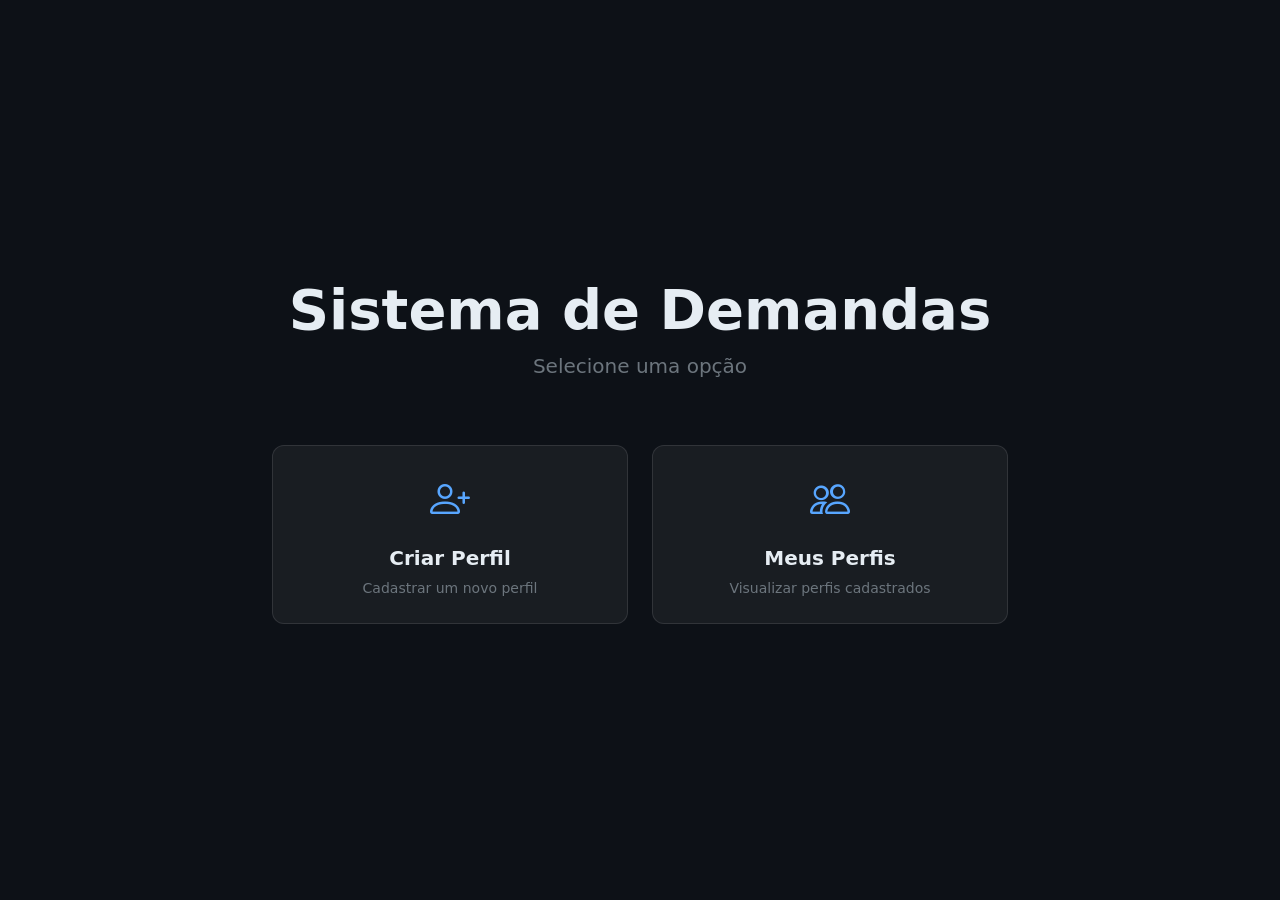
==== src/main/resources/static/index.html @ af5f32a2 "Estrutura spring boot" ====
<!DOCTYPE html>
<html lang="pt-BR">
<head>
  <meta charset="UTF-8" />
  <meta name="viewport" content="width=device-width, initial-scale=1.0"/>
  <title>Sistema de Demandas</title>
  <link rel="stylesheet" href="https://cdn.jsdelivr.net/npm/bootstrap@5.3.3/dist/css/bootstrap.min.css"/>
  <link rel="stylesheet" href="https://cdn.jsdelivr.net/npm/bootstrap-icons@1.11.3/font/bootstrap-icons.min.css"/>
  <link rel="stylesheet" href="styles.css"/>
</head>
<body>

  <div class="text-center mb-5">
    <h1 class="display-4 fw-bold">Sistema de Demandas</h1>
    <p class="text-secondary fs-5">Selecione uma opção</p>
  </div>

  <div class="container">
    <div class="row justify-content-center g-4">

      <div class="col-12 col-sm-6 col-md-4">
        <div class="card-demanda p-4 text-center">
          <i class="bi bi-person-plus mb-3 d-block"></i>
          <h5 class="fw-semibold">Criar Perfil</h5>
          <p class="text-secondary small mb-0">Cadastrar um novo perfil</p>
        </div>
      </div>

      <div class="col-12 col-sm-6 col-md-4">
        <div class="card-demanda p-4 text-center">
          <i class="bi bi-people mb-3 d-block"></i>
          <h5 class="fw-semibold">Meus Perfis</h5>
          <p class="text-secondary small mb-0">Visualizar perfis cadastrados</p>
        </div>
      </div>

    </div>
  </div>

  <script src="https://cdn.jsdelivr.net/npm/bootstrap@5.3.3/dist/js/bootstrap.bundle.min.js"></script>
</body>
</html>
---- src/main/resources/static/styles.css ----
body {
  min-height: 100vh;
  background-color: #0d1117;
  color: #e6edf3;
  display: flex;
  flex-direction: column;
  justify-content: center;
  align-items: center;
}

.card-demanda {
  background: rgba(255,255,255,0.05);
  border: 1px solid rgba(255,255,255,0.1);
  border-radius: 12px;
  transition: transform 0.2s, background 0.2s;
  cursor: pointer;
}

.card-demanda:hover {
  background: rgba(255,255,255,0.1);
  transform: translateY(-4px);
}

.card-demanda i {
  font-size: 2.5rem;
  color: #58a6ff;
}
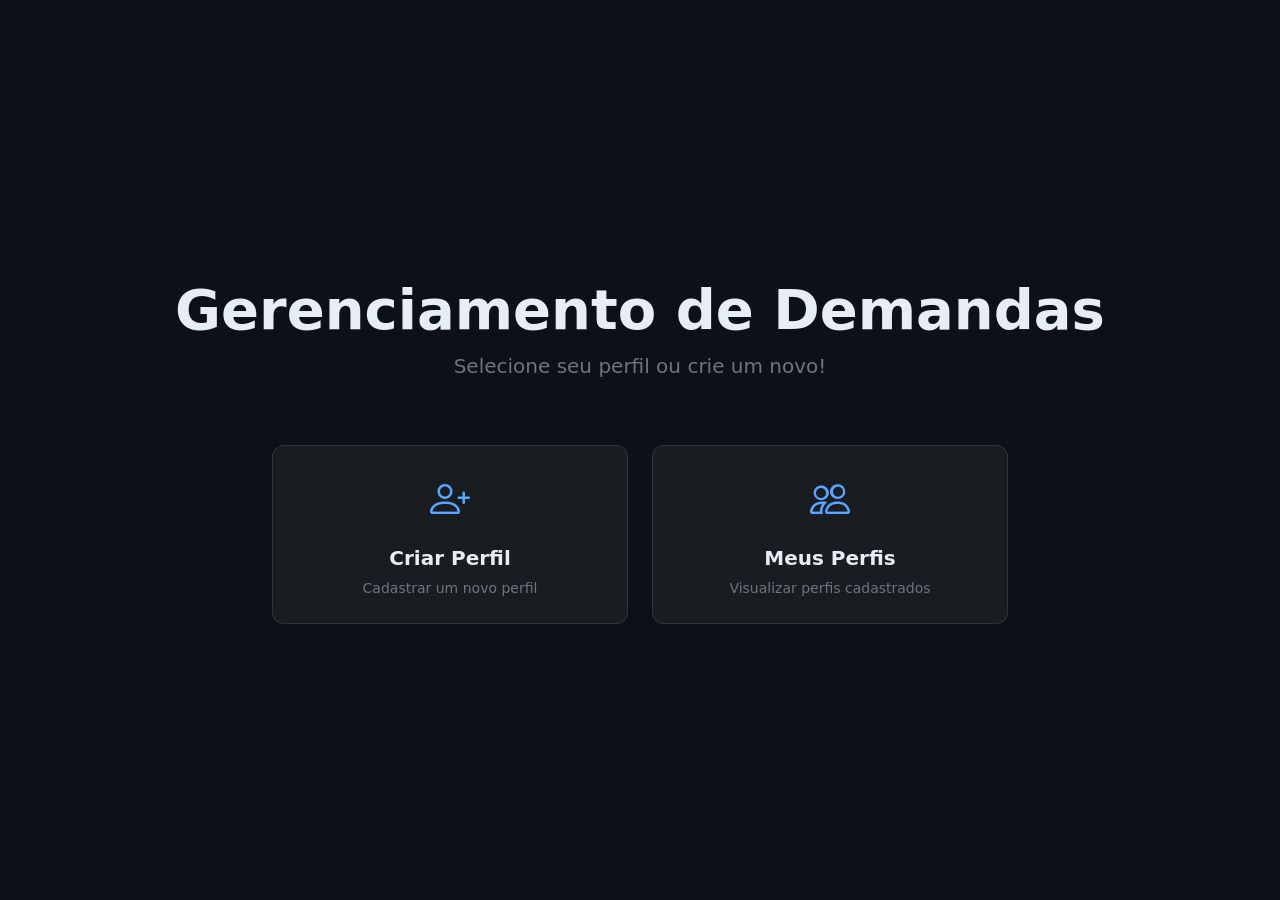
==== commit 81125c20: "Ajustando interfaces web de criar perfil" ====
--- a/src/main/resources/static/index.html
+++ b/src/main/resources/static/index.html
@@ -11,19 +11,21 @@
 <body>
 
   <div class="text-center mb-5">
-    <h1 class="display-4 fw-bold">Sistema de Demandas</h1>
-    <p class="text-secondary fs-5">Selecione uma opção</p>
+    <h1 class="display-4 fw-bold">Gerenciamento de Demandas</h1>
+    <p class="text-secondary fs-5">Selecione seu perfil ou crie um novo!</p>
   </div>
 
   <div class="container">
     <div class="row justify-content-center g-4">
 
       <div class="col-12 col-sm-6 col-md-4">
-        <div class="card-demanda p-4 text-center">
-          <i class="bi bi-person-plus mb-3 d-block"></i>
-          <h5 class="fw-semibold">Criar Perfil</h5>
-          <p class="text-secondary small mb-0">Cadastrar um novo perfil</p>
-        </div>
+        <a href="telaCriarPerfil.html" class="text-decoration-none text-reset">
+          <div class="card-demanda p-4 text-center">
+            <i class="bi bi-person-plus mb-3 d-block"></i>
+            <h5 class="fw-semibold">Criar Perfil</h5>
+            <p class="text-secondary small mb-0">Cadastrar um novo perfil</p>
+          </div>
+        </a>
       </div>
 
       <div class="col-12 col-sm-6 col-md-4">
--- a/src/main/resources/static/styles.css
+++ b/src/main/resources/static/styles.css
@@ -25,3 +25,30 @@
   font-size: 2.5rem;
   color: #58a6ff;
 }
+
+.campo-perfil {
+  background: rgba(255,255,255,0.08);
+  border: 1px solid rgba(255,255,255,0.14);
+  color: #e6edf3;
+}
+
+.campo-perfil:focus {
+  background: rgba(255,255,255,0.1);
+  border-color: #58a6ff;
+  color: #e6edf3;
+  box-shadow: 0 0 0 0.25rem rgba(88,166,255,0.2);
+}
+
+.campo-perfil::placeholder {
+  color: #8b949e;
+}
+
+
+.card-formulario-perfil {
+  cursor: default;
+}
+
+.card-formulario-perfil:hover {
+  background: rgba(255,255,255,0.05);
+  transform: none;
+}
